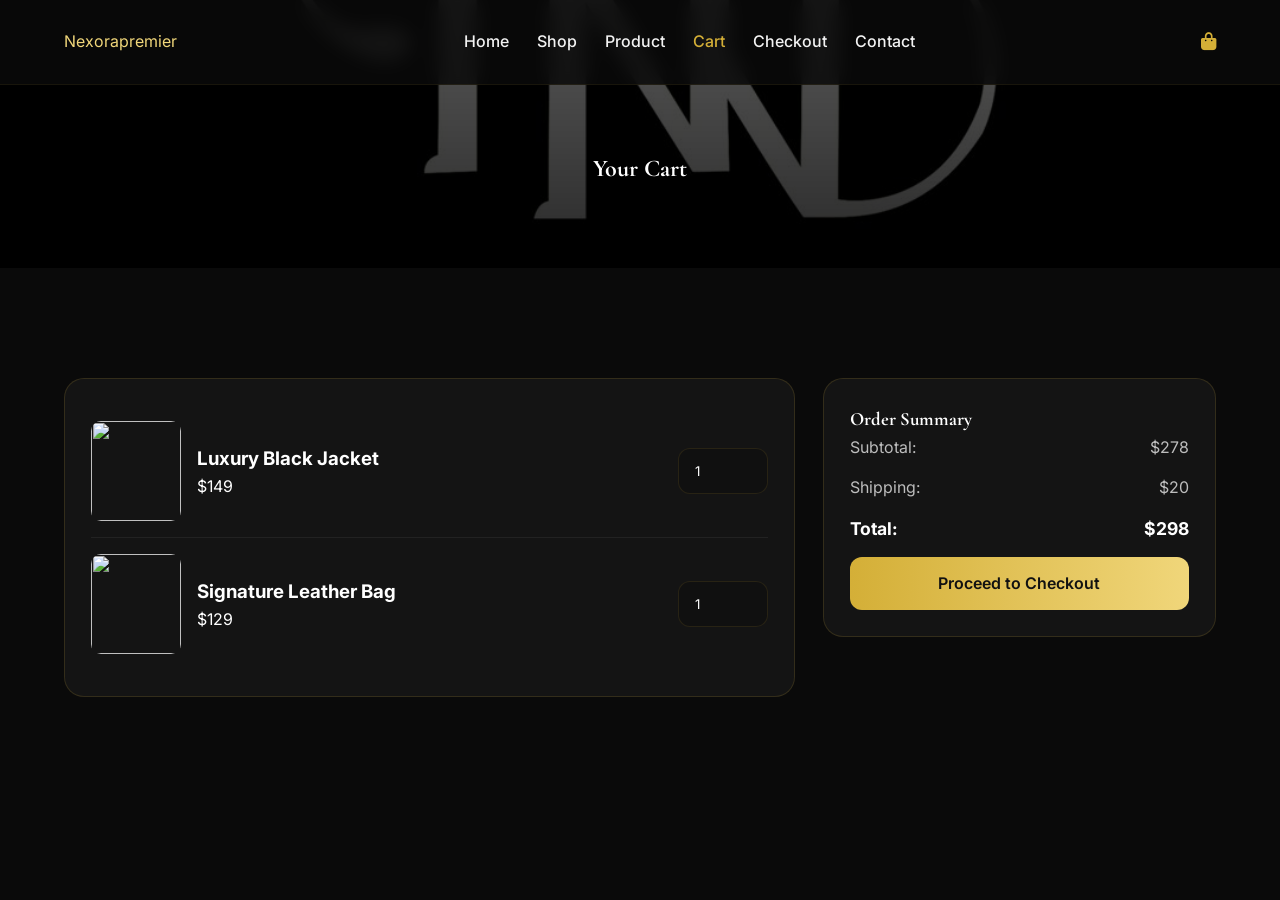
==== cart.html @ a990eb1a "first upload" ====
<!DOCTYPE html>
<html lang="en">
<head>
  <meta charset="UTF-8" />
  <meta name="viewport" content="width=device-width, initial-scale=1.0" />
  <title>Cart | Nexorapremier</title>
  <link rel="preconnect" href="https://fonts.googleapis.com">
  <link rel="preconnect" href="https://fonts.gstatic.com" crossorigin>
  <link href="https://fonts.googleapis.com/css2?family=Cormorant+Garamond:wght@500;600;700&family=Inter:wght@300;400;500;600;700&display=swap" rel="stylesheet">
  <link rel="stylesheet" href="https://cdnjs.cloudflare.com/ajax/libs/font-awesome/6.5.2/css/all.min.css" />
  <link rel="stylesheet" href="style.css" />
</head>
<body>
  <header class="header">
    <nav class="navbar container">
      <a href="index.html" class="brand">Nexorapremier</a>
      <button class="menu-toggle" id="menuToggle">
        <i class="fa-solid fa-bars"></i>
      </button>
      <ul class="nav-links" id="navLinks">
        <li><a href="index.html">Home</a></li>
        <li><a href="shop.html">Shop</a></li>
        <li><a href="product.html">Product</a></li>
        <li><a href="cart.html" class="active">Cart</a></li>
        <li><a href="checkout.html">Checkout</a></li>
        <li><a href="contact.html">Contact</a></li>
      </ul>
      <div class="nav-icons">
        <a href="cart.html"><i class="fa-solid fa-bag-shopping"></i></a>
      </div>
    </nav>
  </header>

  <section class="page-hero small-page-hero">
    <div class="container reveal">
      <h1>Your Cart</h1>
    </div>
  </section>

  <section class="section">
    <div class="container cart-layout">
      <div class="cart-table reveal">
        <div class="cart-item">
          <img src="assets/product-1.jpg" alt="">
          <div>
            <h3>Luxury Black Jacket</h3>
            <p>$149</p>
          </div>
          <input type="number" value="1" min="1">
        </div>

        <div class="cart-item">
          <img src="assets/product-4.jpg" alt="">
          <div>
            <h3>Signature Leather Bag</h3>
            <p>$129</p>
          </div>
          <input type="number" value="1" min="1">
        </div>
      </div>

      <div class="cart-summary reveal">
        <h3>Order Summary</h3>
        <p>Subtotal: <span>$278</span></p>
        <p>Shipping: <span>$20</span></p>
        <p class="total">Total: <span>$298</span></p>
        <a href="checkout.html" class="btn btn-primary full-btn">Proceed to Checkout</a>
      </div>
    </div>
  </section>

  <script src="script.js"></script>
</body>
</html>
---- style.css ----
:root {
  --bg: #0a0a0a;
  --bg-soft: #111111;
  --card: #141414;
  --text: #ffffff;
  --muted: #bdbdbd;
  --gold: #d4af37;
  --gold-soft: #f0d67a;
  --border: rgba(212, 175, 55, 0.16);
}

* {
  margin: 0;
  padding: 0;
  box-sizing: border-box;
}

html {
  scroll-behavior: smooth;
}

body {
  font-family: "Inter", sans-serif;
  background: var(--bg);
  color: var(--text);
  line-height: 1.6;
}

img {
  max-width: 100%;
  display: block;
}

a {
  text-decoration: none;
}

.container {
  width: 90%;
  max-width: 1240px;
  margin: 0 auto;
}

/* Header */
.header {
  position: fixed;
  inset: 0 0 auto 0;
  z-index: 999;
  background: rgba(10, 10, 10, 0.85);
  backdrop-filter: blur(10px);
  border-bottom: 1px solid rgba(212, 175, 55, 0.08);
}

.navbar {
  min-height: 84px;
  display: flex;
  align-items: center;
  justify-content: space-between;
  gap: 18px;
}

.brand {
  display: flex;
  align-items: center;
  gap: 10px;
  color: var(--gold-soft);
  flex-shrink: 0;
}

.logo {
  width: 48px;
  height: 48px;
  object-fit: contain;
  border-radius: 10px;
  flex-shrink: 0;
}

.brand span {
  font-family: "Cormorant Garamond", serif;
  font-size: 1.8rem;
  font-weight: 700;
  color: var(--gold-soft);
  letter-spacing: 0.5px;
  line-height: 1;
}

.nav-links {
  list-style: none;
  display: flex;
  gap: 28px;
}

.nav-links a {
  color: #f3f3f3;
  font-weight: 500;
  transition: 0.3s ease;
}

.nav-links a:hover,
.nav-links a.active {
  color: var(--gold);
}

.nav-icons a {
  color: var(--gold);
  font-size: 1.1rem;
}

.menu-toggle {
  display: none;
  background: transparent;
  border: none;
  color: white;
  font-size: 1.3rem;
  cursor: pointer;
}

/* Hero */
.hero,
.page-hero {
  position: relative;
  background:
    linear-gradient(rgba(0, 0, 0, 0.65), rgba(0, 0, 0, 0.84)),
    url("assets/hero.jpg") center/cover no-repeat;
}

.hero {
  min-height: 100vh;
  display: flex;
  align-items: center;
  padding-top: 120px;
}

.small-page-hero {
  padding: 150px 0 80px;
  text-align: center;
}

.hero-overlay {
  position: absolute;
  inset: 0;
  background: radial-gradient(circle at top right, rgba(212, 175, 55, 0.16), transparent 40%);
}

.hero-content,
.page-hero .container {
  position: relative;
  z-index: 2;
  text-align: center;
}

.sub-title,
.section-tag {
  display: inline-block;
  color: var(--gold);
  margin-bottom: 10px;
  font-weight: 600;
  letter-spacing: 0.6px;
}

.hero h1,
.page-hero h1,
.section-head h2,
.product-details h2,
.contact-box h3,
.checkout-form h3,
.cart-summary h3 {
  font-family: "Cormorant Garamond", serif;
}

.hero h1 {
  font-size: clamp(3rem, 7vw, 5.8rem);
  line-height: 1;
  margin-bottom: 18px;
}

.hero p {
  max-width: 720px;
  margin: 0 auto 30px;
  color: var(--muted);
  font-size: 1.05rem;
}

.hero-buttons {
  display: flex;
  justify-content: center;
  gap: 16px;
  flex-wrap: wrap;
  margin-bottom: 48px;
}

.btn,
.card-btn {
  display: inline-flex;
  align-items: center;
  justify-content: center;
  border-radius: 12px;
  transition: 0.35s ease;
  font-weight: 600;
  cursor: pointer;
}

.btn {
  padding: 14px 28px;
}

.btn-primary {
  background: linear-gradient(90deg, var(--gold), var(--gold-soft));
  color: #111;
}

.btn-primary:hover {
  transform: translateY(-3px);
}

.btn-outline {
  border: 1px solid rgba(255, 255, 255, 0.18);
  color: #fff;
}

.btn-outline:hover {
  border-color: var(--gold);
  color: var(--gold);
}

.hero-stats {
  display: grid;
  grid-template-columns: repeat(3, 1fr);
  gap: 22px;
}

.stat-card {
  background: rgba(255, 255, 255, 0.03);
  border: 1px solid var(--border);
  padding: 28px 20px;
  border-radius: 18px;
  backdrop-filter: blur(6px);
}

.stat-card h3 {
  font-size: 2rem;
  color: var(--gold);
  margin-bottom: 6px;
}

/* Sections */
.section {
  padding: 110px 0;
}

.section-head {
  text-align: center;
  max-width: 760px;
  margin: 0 auto 54px;
}

.section-head h2 {
  font-size: clamp(2rem, 4vw, 3rem);
  margin-bottom: 12px;
}

/* Categories */
.categories-grid,
.products-grid,
.testimonial-grid {
  display: grid;
  gap: 24px;
}

.categories-grid {
  grid-template-columns: repeat(3, 1fr);
}

.category-card,
.product-card,
.testimonial-card,
.contact-box,
.cart-summary,
.checkout-form,
.cart-table,
.product-image,
.product-details {
  background: var(--card);
  border: 1px solid var(--border);
  border-radius: 20px;
}

.category-card {
  overflow: hidden;
  position: relative;
}

.category-card img {
  width: 100%;
  height: 360px;
  object-fit: cover;
  transition: 0.35s ease;
}

.category-card:hover img {
  transform: scale(1.05);
}

.category-content {
  position: absolute;
  inset: auto 0 0 0;
  padding: 22px;
  background: linear-gradient(to top, rgba(0, 0, 0, 0.8), transparent);
}

.category-content h3 {
  font-size: 1.6rem;
  font-family: "Cormorant Garamond", serif;
}

/* Products */
.products-grid {
  grid-template-columns: repeat(4, 1fr);
}

.product-card {
  overflow: hidden;
  transition: 0.35s ease;
}

.product-card:hover {
  transform: translateY(-8px);
}

.product-card img {
  width: 100%;
  height: 320px;
  object-fit: cover;
}

.product-info {
  padding: 22px;
}

.product-info h3 {
  font-size: 1.15rem;
  margin-bottom: 8px;
}

.price {
  color: var(--gold);
  font-weight: 700;
  margin-bottom: 14px;
}

.big-price {
  font-size: 1.6rem;
}

.card-btn {
  padding: 12px 18px;
  background: #1c1c1c;
  color: #fff;
  border: 1px solid rgba(212, 175, 55, 0.15);
}

.card-btn:hover {
  color: var(--gold);
  border-color: var(--gold);
}

/* Promo */
.promo-banner {
  padding: 80px 0;
  background:
    linear-gradient(rgba(0, 0, 0, 0.6), rgba(0, 0, 0, 0.8)),
    url("assets/banner.jpg") center/cover no-repeat;
}

.promo-content {
  display: flex;
  align-items: center;
  justify-content: space-between;
  gap: 22px;
  flex-wrap: wrap;
}

.promo-content h2 {
  font-size: clamp(2rem, 4vw, 3.2rem);
  font-family: "Cormorant Garamond", serif;
}

/* Testimonials */
.testimonial-grid {
  grid-template-columns: repeat(3, 1fr);
}

.testimonial-card {
  padding: 28px;
}

.testimonial-card p {
  color: var(--muted);
  margin-bottom: 16px;
}

.testimonial-card h4 {
  color: var(--gold);
}

/* Layout pages */
.product-layout,
.cart-layout,
.checkout-layout,
.contact-layout {
  display: grid;
  gap: 28px;
}

.product-layout {
  grid-template-columns: 1fr 1fr;
  align-items: start;
}

.product-image {
  padding: 18px;
}

.product-image img {
  width: 100%;
  border-radius: 14px;
  height: 520px;
  object-fit: cover;
}

.product-details {
  padding: 30px;
}

.product-details p {
  color: var(--muted);
  margin-bottom: 14px;
}

.product-actions {
  display: flex;
  gap: 14px;
  margin-top: 20px;
  flex-wrap: wrap;
}

.qty-input,
.cart-item input,
.checkout-form input,
.checkout-form textarea {
  background: #101010;
  color: white;
  border: 1px solid rgba(212, 175, 55, 0.12);
  border-radius: 12px;
  padding: 14px 16px;
  font-family: inherit;
}

.qty-input {
  width: 90px;
}

.cart-layout,
.checkout-layout,
.contact-layout {
  grid-template-columns: 1.3fr 0.7fr;
  align-items: start;
}

.cart-table,
.contact-box,
.cart-summary,
.checkout-form {
  padding: 26px;
}

.cart-item {
  display: grid;
  grid-template-columns: 90px 1fr 90px;
  align-items: center;
  gap: 16px;
  padding: 16px 0;
  border-bottom: 1px solid rgba(255, 255, 255, 0.06);
}

.cart-item:last-child {
  border-bottom: none;
}

.cart-item img {
  width: 90px;
  height: 100px;
  object-fit: cover;
  border-radius: 10px;
}

.cart-summary p {
  display: flex;
  justify-content: space-between;
  margin-bottom: 14px;
  color: var(--muted);
}

.cart-summary .total {
  color: #fff;
  font-weight: 700;
  font-size: 1.1rem;
}

.checkout-form {
  display: grid;
  gap: 14px;
}

.full-btn {
  width: 100%;
}

/* Footer */
.footer {
  padding: 30px 0;
  border-top: 1px solid rgba(212, 175, 55, 0.08);
}

.footer-wrap {
  display: flex;
  justify-content: space-between;
  gap: 18px;
  flex-wrap: wrap;
}

.footer-links,
.footer-socials {
  display: flex;
  gap: 16px;
  align-items: center;
  flex-wrap: wrap;
}

.footer-links a,
.footer-socials a {
  color: var(--muted);
}

.footer-socials a:hover,
.footer-links a:hover {
  color: var(--gold);
}

/* Reveal */
.reveal {
  opacity: 0;
  transform: translateY(40px);
  transition: 0.8s ease;
}

.reveal.active {
  opacity: 1;
  transform: translateY(0);
}

/* Responsive */
@media (max-width: 1100px) {
  .products-grid {
    grid-template-columns: repeat(2, 1fr);
  }

  .categories-grid,
  .testimonial-grid,
  .product-layout,
  .cart-layout,
  .checkout-layout,
  .contact-layout {
    grid-template-columns: 1fr;
  }

  .hero-stats {
    grid-template-columns: 1fr;
  }
}

@media (max-width: 860px) {
  .menu-toggle {
    display: block;
  }

  .nav-links {
    position: absolute;
    top: 84px;
    left: 0;
    width: 100%;
    background: #0d0d0d;
    flex-direction: column;
    padding: 16px 5%;
    display: none;
    border-top: 1px solid rgba(255, 255, 255, 0.06);
  }

  .nav-links.show {
    display: flex;
  }

  .brand span {
    font-size: 1.4rem;
  }

  .logo {
    width: 42px;
    height: 42px;
  }
}

@media (max-width: 580px) {
  .products-grid,
  .categories-grid,
  .testimonial-grid {
    grid-template-columns: 1fr;
  }

  .hero h1 {
    font-size: 2.8rem;
  }

  .section {
    padding: 85px 0;
  }

  .brand span {
    font-size: 1.2rem;
  }

  .logo {
    width: 38px;
    height: 38px;
  }

  .product-image img {
    height: 360px;
  }

  .cart-item {
    grid-template-columns: 1fr;
  }
}
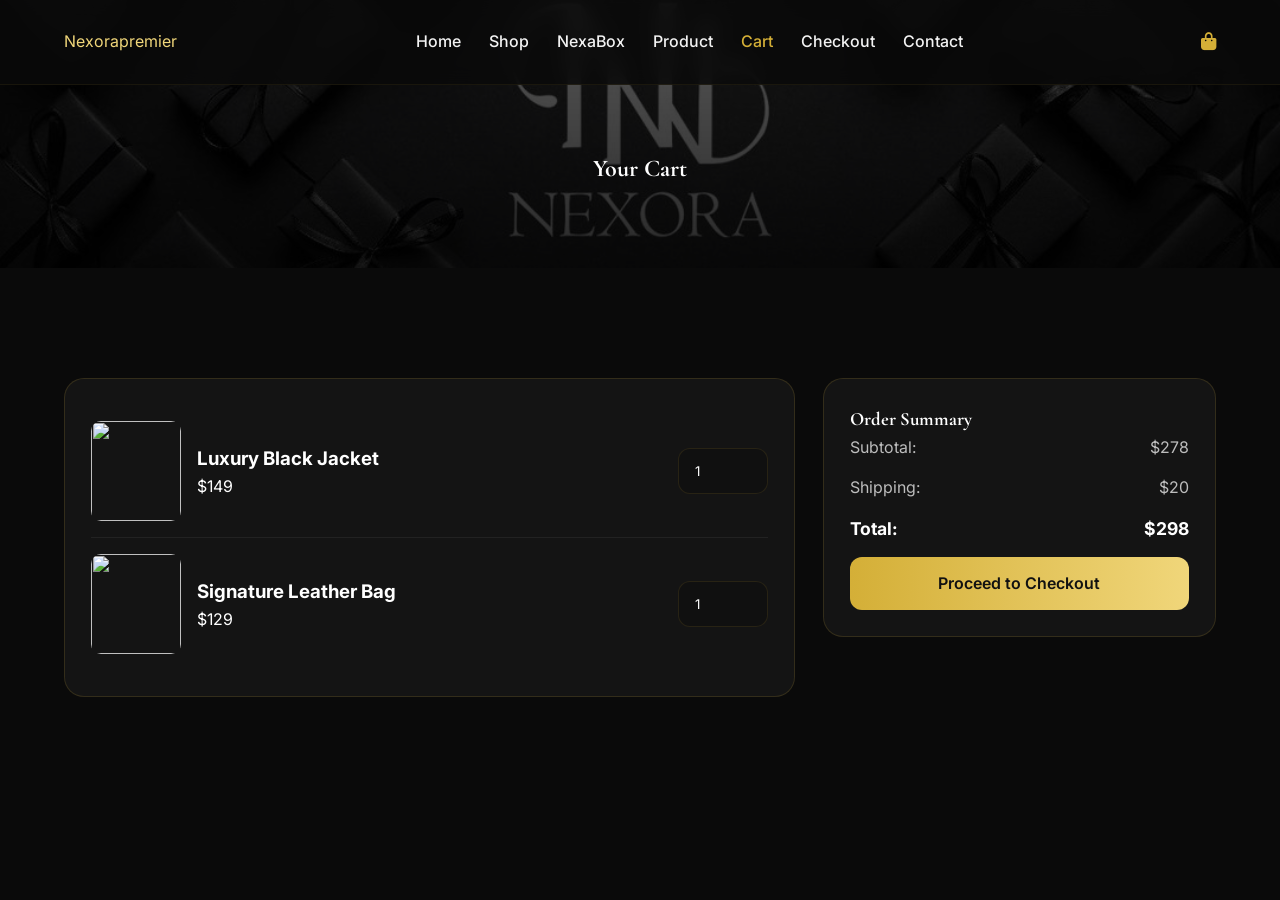
==== commit e78264f5: "new file" ====
--- a/cart.html
+++ b/cart.html
@@ -20,6 +20,7 @@
       <ul class="nav-links" id="navLinks">
         <li><a href="index.html">Home</a></li>
         <li><a href="shop.html">Shop</a></li>
+        <li><a href="nexabox.html">NexaBox</a></li>
         <li><a href="product.html">Product</a></li>
         <li><a href="cart.html" class="active">Cart</a></li>
         <li><a href="checkout.html">Checkout</a></li>
--- a/style.css
+++ b/style.css
@@ -609,11 +609,108 @@
     height: 42px;
   }
 }
+/* NexaBox */
+.nexabox-hero {
+  background:
+    linear-gradient(rgba(0, 0, 0, 0.68), rgba(0, 0, 0, 0.88)),
+    url("assets/banner.jpg") center/cover no-repeat;
+}
+
+.nexabox-grid {
+  display: grid;
+  grid-template-columns: repeat(2, 1fr);
+  gap: 24px;
+}
+
+.nexabox-card {
+  background: var(--card);
+  border: 1px solid var(--border);
+  border-radius: 20px;
+  overflow: hidden;
+  transition: 0.35s ease;
+}
+
+.nexabox-card:hover {
+  transform: translateY(-8px);
+}
+
+.nexabox-card img {
+  width: 100%;
+  height: 360px;
+  object-fit: cover;
+}
+
+.nexabox-content {
+  padding: 24px;
+}
+
+.nexabox-content h3 {
+  font-family: "Cormorant Garamond", serif;
+  font-size: 2rem;
+  margin-bottom: 10px;
+}
+
+.nexabox-content p {
+  color: var(--muted);
+  margin-bottom: 18px;
+}
+
+.nexabox-info-grid {
+  display: grid;
+  grid-template-columns: repeat(3, 1fr);
+  gap: 24px;
+}
+
+.info-box {
+  background: var(--card);
+  border: 1px solid var(--border);
+  border-radius: 20px;
+  padding: 28px 24px;
+  text-align: center;
+}
+
+.info-box i {
+  font-size: 2rem;
+  color: var(--gold);
+  margin-bottom: 16px;
+}
+
+.info-box h3 {
+  font-family: "Cormorant Garamond", serif;
+  font-size: 1.8rem;
+  margin-bottom: 10px;
+}
+
+.info-box p {
+  color: var(--muted);
+}
+
+.nexabox-cta {
+  text-align: center;
+  padding: 50px 30px;
+  border-radius: 20px;
+  background: var(--card);
+  border: 1px solid var(--border);
+}
+
+.nexabox-cta h2 {
+  font-family: "Cormorant Garamond", serif;
+  font-size: clamp(2rem, 4vw, 3rem);
+  margin-bottom: 12px;
+}
+
+.nexabox-cta p {
+  max-width: 700px;
+  margin: 0 auto 24px;
+  color: var(--muted);
+}
 
 @media (max-width: 580px) {
   .products-grid,
   .categories-grid,
-  .testimonial-grid {
+  .testimonial-grid,
+  .nexabox-grid,
+  .nexabox-info-grid {  
     grid-template-columns: 1fr;
   }
 
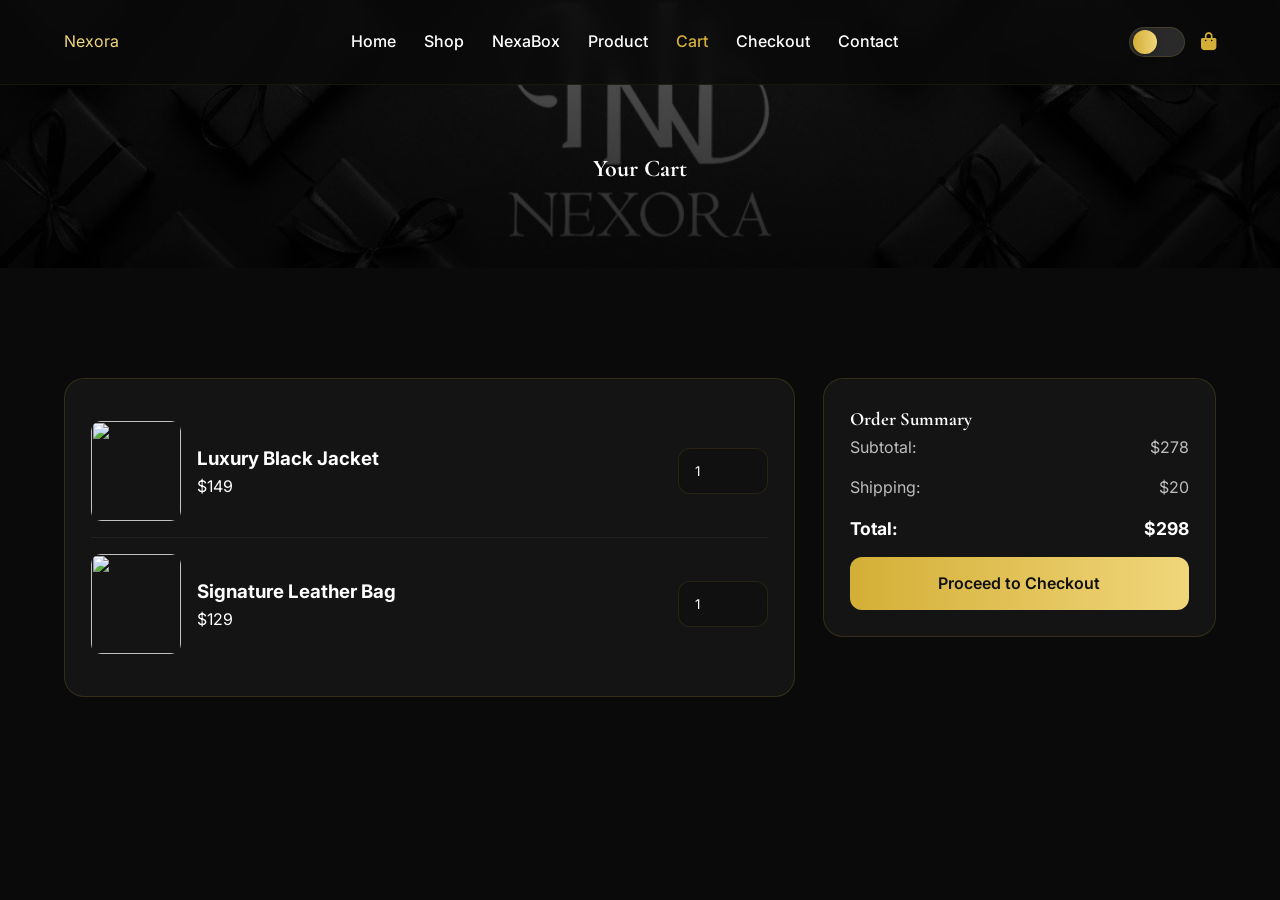
==== commit 1f2a6a59: "updated website pages and styles" ====
--- a/cart.html
+++ b/cart.html
@@ -13,7 +13,7 @@
 <body>
   <header class="header">
     <nav class="navbar container">
-      <a href="index.html" class="brand">Nexorapremier</a>
+      <a href="index.html" class="brand">Nexora</a>
       <button class="menu-toggle" id="menuToggle">
         <i class="fa-solid fa-bars"></i>
       </button>
@@ -27,8 +27,16 @@
         <li><a href="contact.html">Contact</a></li>
       </ul>
       <div class="nav-icons">
-        <a href="cart.html"><i class="fa-solid fa-bag-shopping"></i></a>
-      </div>
+  <button id="themeToggle" class="theme-switch" aria-label="Toggle theme">
+  <span class="theme-switch-track">
+    <span class="theme-switch-thumb"></span>
+  </span>
+</button>
+
+  <a href="cart.html" aria-label="Cart">
+    <i class="fa-solid fa-bag-shopping"></i>
+  </a>
+</div>
     </nav>
   </header>
 
--- a/style.css
+++ b/style.css
@@ -7,6 +7,33 @@
   --gold: #d4af37;
   --gold-soft: #f0d67a;
   --border: rgba(212, 175, 55, 0.16);
+  --header-bg: rgba(10, 10, 10, 0.85);
+  --input-bg: #101010;
+  --overlay-dark: rgba(0, 0, 0, 0.65);
+  --overlay-dark-2: rgba(0, 0, 0, 0.84);
+  --menu-bg: #0d0d0d;
+  --menu-border: rgba(255, 255, 255, 0.06);
+  --card-btn-bg: #1c1c1c;
+  --card-btn-text: #ffffff;
+}
+
+body.light-mode {
+  --bg: #f8f6f1;
+  --bg-soft: #ffffff;
+  --card: #ffffff;
+  --text: #111111;
+  --muted: #555555;
+  --gold: #b68b1e;
+  --gold-soft: #c89d2c;
+  --border: rgba(182, 139, 30, 0.18);
+  --header-bg: rgba(255, 255, 255, 0.96);
+  --input-bg: #f1ede4;
+  --overlay-dark: rgba(255, 255, 255, 0.50);
+  --overlay-dark-2: rgba(255, 255, 255, 0.76);
+  --menu-bg: #ffffff;
+  --menu-border: rgba(182, 139, 30, 0.18);
+  --card-btn-bg: #f3ede0;
+  --card-btn-text: #111111;
 }
 
 * {
@@ -46,7 +73,7 @@
   position: fixed;
   inset: 0 0 auto 0;
   z-index: 999;
-  background: rgba(10, 10, 10, 0.85);
+  background: var(--header-bg);
   backdrop-filter: blur(10px);
   border-bottom: 1px solid rgba(212, 175, 55, 0.08);
 }
@@ -73,13 +100,21 @@
   object-fit: contain;
   border-radius: 10px;
   flex-shrink: 0;
+  background: #111111;
+  padding: 4px;
+}
+
+body.light-mode .logo {
+  background: #ffffff;
+  border: 1px solid rgba(182, 139, 30, 0.2);
+  box-shadow: 0 2px 10px rgba(0, 0, 0, 0.06);
 }
 
 .brand span {
   font-family: "Cormorant Garamond", serif;
   font-size: 1.8rem;
   font-weight: 700;
-  color: var(--gold-soft);
+  color: var(--gold);
   letter-spacing: 0.5px;
   line-height: 1;
 }
@@ -91,7 +126,7 @@
 }
 
 .nav-links a {
-  color: #f3f3f3;
+  color: var(--text);
   font-weight: 500;
   transition: 0.3s ease;
 }
@@ -101,16 +136,71 @@
   color: var(--gold);
 }
 
+body.light-mode .nav-links a {
+  color: #222222;
+}
+
+body.light-mode .nav-links a:hover,
+body.light-mode .nav-links a.active {
+  color: var(--gold);
+}
+
+.nav-icons {
+  display: flex;
+  align-items: center;
+  gap: 16px;
+}
+
 .nav-icons a {
   color: var(--gold);
   font-size: 1.1rem;
+}
+
+.theme-switch {
+  background: transparent;
+  border: none;
+  cursor: pointer;
+  padding: 0;
+  display: inline-flex;
+  align-items: center;
+}
+
+.theme-switch-track {
+  width: 56px;
+  height: 30px;
+  border-radius: 999px;
+  background: #2a2a2a;
+  border: 1px solid var(--border);
+  position: relative;
+  transition: 0.3s ease;
+  display: inline-block;
+}
+
+.theme-switch-thumb {
+  width: 24px;
+  height: 24px;
+  border-radius: 50%;
+  background: linear-gradient(90deg, var(--gold), var(--gold-soft));
+  position: absolute;
+  top: 2px;
+  left: 3px;
+  transition: 0.3s ease;
+  box-shadow: 0 2px 8px rgba(0, 0, 0, 0.2);
+}
+
+body.light-mode .theme-switch-track {
+  background: #e8dcc0;
+}
+
+body.light-mode .theme-switch-thumb {
+  left: 27px;
 }
 
 .menu-toggle {
   display: none;
   background: transparent;
   border: none;
-  color: white;
+  color: var(--text);
   font-size: 1.3rem;
   cursor: pointer;
 }
@@ -120,7 +210,7 @@
 .page-hero {
   position: relative;
   background:
-    linear-gradient(rgba(0, 0, 0, 0.65), rgba(0, 0, 0, 0.84)),
+    linear-gradient(var(--overlay-dark), var(--overlay-dark-2)),
     url("assets/hero.jpg") center/cover no-repeat;
 }
 
@@ -164,7 +254,10 @@
 .product-details h2,
 .contact-box h3,
 .checkout-form h3,
-.cart-summary h3 {
+.cart-summary h3,
+.nexabox-content h3,
+.info-box h3,
+.nexabox-cta h2 {
   font-family: "Cormorant Garamond", serif;
 }
 
@@ -206,7 +299,7 @@
 
 .btn-primary {
   background: linear-gradient(90deg, var(--gold), var(--gold-soft));
-  color: #111;
+  color: #111111;
 }
 
 .btn-primary:hover {
@@ -215,7 +308,12 @@
 
 .btn-outline {
   border: 1px solid rgba(255, 255, 255, 0.18);
-  color: #fff;
+  color: #ffffff;
+}
+
+body.light-mode .btn-outline {
+  border-color: rgba(182, 139, 30, 0.25);
+  color: #222222;
 }
 
 .btn-outline:hover {
@@ -237,6 +335,10 @@
   backdrop-filter: blur(6px);
 }
 
+body.light-mode .stat-card {
+  background: rgba(255, 255, 255, 0.7);
+}
+
 .stat-card h3 {
   font-size: 2rem;
   color: var(--gold);
@@ -262,7 +364,9 @@
 /* Categories */
 .categories-grid,
 .products-grid,
-.testimonial-grid {
+.testimonial-grid,
+.nexabox-grid,
+.nexabox-info-grid {
   display: grid;
   gap: 24px;
 }
@@ -279,7 +383,10 @@
 .checkout-form,
 .cart-table,
 .product-image,
-.product-details {
+.product-details,
+.nexabox-card,
+.info-box,
+.nexabox-cta {
   background: var(--card);
   border: 1px solid var(--border);
   border-radius: 20px;
@@ -323,7 +430,8 @@
   transition: 0.35s ease;
 }
 
-.product-card:hover {
+.product-card:hover,
+.nexabox-card:hover {
   transform: translateY(-8px);
 }
 
@@ -354,8 +462,8 @@
 
 .card-btn {
   padding: 12px 18px;
-  background: #1c1c1c;
-  color: #fff;
+  background: var(--card-btn-bg);
+  color: var(--card-btn-text);
   border: 1px solid rgba(212, 175, 55, 0.15);
 }
 
@@ -368,7 +476,7 @@
 .promo-banner {
   padding: 80px 0;
   background:
-    linear-gradient(rgba(0, 0, 0, 0.6), rgba(0, 0, 0, 0.8)),
+    linear-gradient(var(--overlay-dark), var(--overlay-dark-2)),
     url("assets/banner.jpg") center/cover no-repeat;
 }
 
@@ -448,8 +556,8 @@
 .cart-item input,
 .checkout-form input,
 .checkout-form textarea {
-  background: #101010;
-  color: white;
+  background: var(--input-bg);
+  color: var(--text);
   border: 1px solid rgba(212, 175, 55, 0.12);
   border-radius: 12px;
   padding: 14px 16px;
@@ -483,6 +591,10 @@
   border-bottom: 1px solid rgba(255, 255, 255, 0.06);
 }
 
+body.light-mode .cart-item {
+  border-bottom: 1px solid rgba(0, 0, 0, 0.06);
+}
+
 .cart-item:last-child {
   border-bottom: none;
 }
@@ -502,7 +614,7 @@
 }
 
 .cart-summary .total {
-  color: #fff;
+  color: var(--text);
   font-weight: 700;
   font-size: 1.1rem;
 }
@@ -514,6 +626,82 @@
 
 .full-btn {
   width: 100%;
+}
+
+/* NexaBox */
+.nexabox-hero {
+  background:
+    linear-gradient(var(--overlay-dark), var(--overlay-dark-2)),
+    url("assets/banner.jpg") center/cover no-repeat;
+}
+
+.nexabox-grid {
+  grid-template-columns: repeat(2, 1fr);
+}
+
+.nexabox-card {
+  overflow: hidden;
+  transition: 0.35s ease;
+}
+
+.nexabox-card img {
+  width: 100%;
+  height: 360px;
+  object-fit: cover;
+}
+
+.nexabox-content {
+  padding: 24px;
+}
+
+.nexabox-content h3 {
+  font-size: 2rem;
+  margin-bottom: 10px;
+}
+
+.nexabox-content p {
+  color: var(--muted);
+  margin-bottom: 18px;
+}
+
+.nexabox-info-grid {
+  grid-template-columns: repeat(3, 1fr);
+}
+
+.info-box {
+  padding: 28px 24px;
+  text-align: center;
+}
+
+.info-box i {
+  font-size: 2rem;
+  color: var(--gold);
+  margin-bottom: 16px;
+}
+
+.info-box h3 {
+  font-size: 1.8rem;
+  margin-bottom: 10px;
+}
+
+.info-box p {
+  color: var(--muted);
+}
+
+.nexabox-cta {
+  text-align: center;
+  padding: 50px 30px;
+}
+
+.nexabox-cta h2 {
+  font-size: clamp(2rem, 4vw, 3rem);
+  margin-bottom: 12px;
+}
+
+.nexabox-cta p {
+  max-width: 700px;
+  margin: 0 auto 24px;
+  color: var(--muted);
 }
 
 /* Footer */
@@ -570,7 +758,9 @@
   .product-layout,
   .cart-layout,
   .checkout-layout,
-  .contact-layout {
+  .contact-layout,
+  .nexabox-grid,
+  .nexabox-info-grid {
     grid-template-columns: 1fr;
   }
 
@@ -589,11 +779,11 @@
     top: 84px;
     left: 0;
     width: 100%;
-    background: #0d0d0d;
+    background: var(--menu-bg);
     flex-direction: column;
     padding: 16px 5%;
     display: none;
-    border-top: 1px solid rgba(255, 255, 255, 0.06);
+    border-top: 1px solid var(--menu-border);
   }
 
   .nav-links.show {
@@ -608,101 +798,6 @@
     width: 42px;
     height: 42px;
   }
-}
-/* NexaBox */
-.nexabox-hero {
-  background:
-    linear-gradient(rgba(0, 0, 0, 0.68), rgba(0, 0, 0, 0.88)),
-    url("assets/banner.jpg") center/cover no-repeat;
-}
-
-.nexabox-grid {
-  display: grid;
-  grid-template-columns: repeat(2, 1fr);
-  gap: 24px;
-}
-
-.nexabox-card {
-  background: var(--card);
-  border: 1px solid var(--border);
-  border-radius: 20px;
-  overflow: hidden;
-  transition: 0.35s ease;
-}
-
-.nexabox-card:hover {
-  transform: translateY(-8px);
-}
-
-.nexabox-card img {
-  width: 100%;
-  height: 360px;
-  object-fit: cover;
-}
-
-.nexabox-content {
-  padding: 24px;
-}
-
-.nexabox-content h3 {
-  font-family: "Cormorant Garamond", serif;
-  font-size: 2rem;
-  margin-bottom: 10px;
-}
-
-.nexabox-content p {
-  color: var(--muted);
-  margin-bottom: 18px;
-}
-
-.nexabox-info-grid {
-  display: grid;
-  grid-template-columns: repeat(3, 1fr);
-  gap: 24px;
-}
-
-.info-box {
-  background: var(--card);
-  border: 1px solid var(--border);
-  border-radius: 20px;
-  padding: 28px 24px;
-  text-align: center;
-}
-
-.info-box i {
-  font-size: 2rem;
-  color: var(--gold);
-  margin-bottom: 16px;
-}
-
-.info-box h3 {
-  font-family: "Cormorant Garamond", serif;
-  font-size: 1.8rem;
-  margin-bottom: 10px;
-}
-
-.info-box p {
-  color: var(--muted);
-}
-
-.nexabox-cta {
-  text-align: center;
-  padding: 50px 30px;
-  border-radius: 20px;
-  background: var(--card);
-  border: 1px solid var(--border);
-}
-
-.nexabox-cta h2 {
-  font-family: "Cormorant Garamond", serif;
-  font-size: clamp(2rem, 4vw, 3rem);
-  margin-bottom: 12px;
-}
-
-.nexabox-cta p {
-  max-width: 700px;
-  margin: 0 auto 24px;
-  color: var(--muted);
 }
 
 @media (max-width: 580px) {
@@ -710,7 +805,7 @@
   .categories-grid,
   .testimonial-grid,
   .nexabox-grid,
-  .nexabox-info-grid {  
+  .nexabox-info-grid {
     grid-template-columns: 1fr;
   }
 
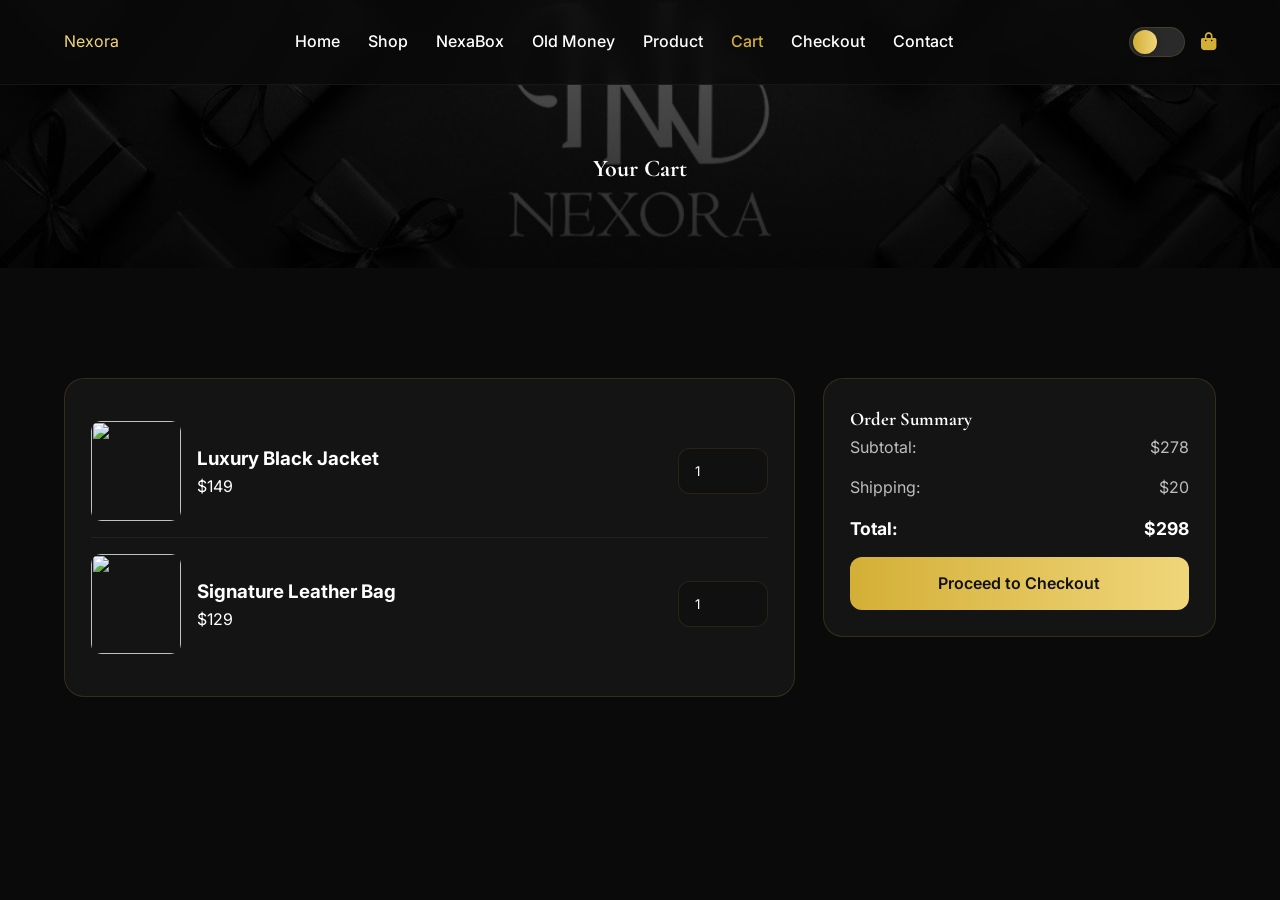
==== commit eb7fc43b: "new page" ====
--- a/cart.html
+++ b/cart.html
@@ -21,6 +21,7 @@
         <li><a href="index.html">Home</a></li>
         <li><a href="shop.html">Shop</a></li>
         <li><a href="nexabox.html">NexaBox</a></li>
+        <li><a href="oldmoney.html">Old Money</a></li>
         <li><a href="product.html">Product</a></li>
         <li><a href="cart.html" class="active">Cart</a></li>
         <li><a href="checkout.html">Checkout</a></li>
--- a/style.css
+++ b/style.css
@@ -747,6 +747,78 @@
   transform: translateY(0);
 }
 
+/* Old Money */
+.oldmoney-hero {
+  background:
+    linear-gradient(var(--overlay-dark), var(--overlay-dark-2)),
+    url("assets/banner.jpg") center/cover no-repeat;
+}
+
+.oldmoney-grid {
+  display: grid;
+  grid-template-columns: repeat(3, 1fr);
+  gap: 24px;
+}
+
+.oldmoney-card {
+  background: var(--card);
+  border: 1px solid var(--border);
+  border-radius: 20px;
+  overflow: hidden;
+  transition: 0.35s ease;
+}
+
+.oldmoney-card:hover {
+  transform: translateY(-8px);
+}
+
+.oldmoney-card img {
+  width: 100%;
+  height: 380px;
+  object-fit: cover;
+}
+
+.oldmoney-content {
+  padding: 24px;
+}
+
+.oldmoney-content h3 {
+  font-family: "Cormorant Garamond", serif;
+  font-size: 2rem;
+  margin-bottom: 10px;
+}
+
+.oldmoney-content p {
+  color: var(--muted);
+  margin-bottom: 18px;
+}
+
+.oldmoney-info-grid {
+  display: grid;
+  grid-template-columns: repeat(3, 1fr);
+  gap: 24px;
+}
+
+.oldmoney-cta {
+  text-align: center;
+  padding: 50px 30px;
+  border-radius: 20px;
+  background: var(--card);
+  border: 1px solid var(--border);
+}
+
+.oldmoney-cta h2 {
+  font-family: "Cormorant Garamond", serif;
+  font-size: clamp(2rem, 4vw, 3rem);
+  margin-bottom: 12px;
+}
+
+.oldmoney-cta p {
+  max-width: 700px;
+  margin: 0 auto 24px;
+  color: var(--muted);
+}
+
 /* Responsive */
 @media (max-width: 1100px) {
   .products-grid {
@@ -760,10 +832,12 @@
   .checkout-layout,
   .contact-layout,
   .nexabox-grid,
-  .nexabox-info-grid {
-    grid-template-columns: 1fr;
-  }
-
+  .nexabox-info-grid 
+  .oldmoney-grid,
+  .oldmoney-info-grid {
+  grid-template-columns: 1fr;
+}
+   
   .hero-stats {
     grid-template-columns: 1fr;
   }
